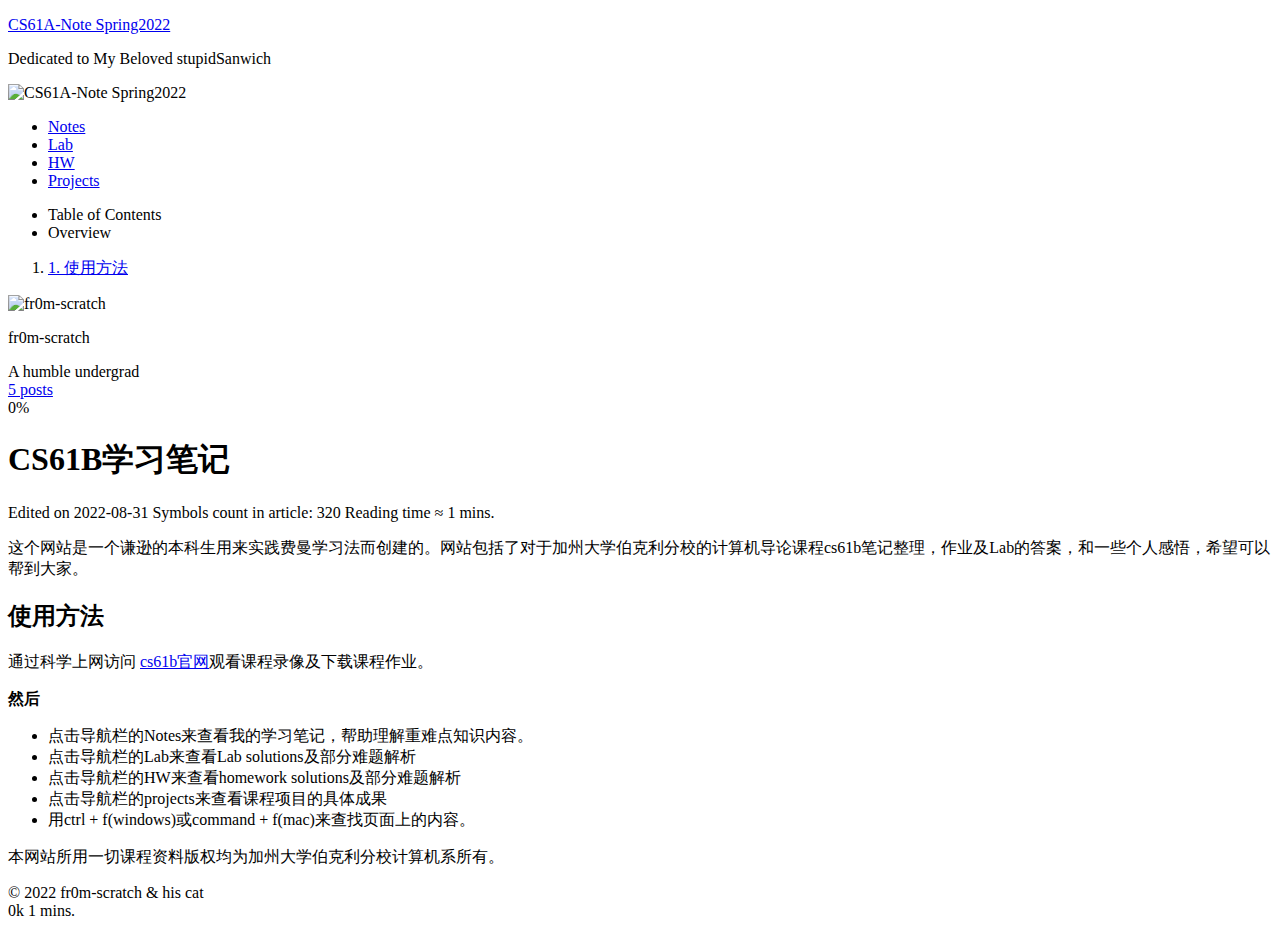
==== index.html @ 0cf13684 "Site updated: 2022-08-31 23:38:10" ====
<!DOCTYPE html>
<html lang="en">
<head>
  <meta charset="UTF-8">
<meta name="viewport" content="width=device-width">
<meta name="theme-color" content="#222" media="(prefers-color-scheme: light)">
<meta name="theme-color" content="#222" media="(prefers-color-scheme: dark)"><meta name="generator" content="Hexo 6.2.0">

<link rel="preconnect" href="null//null" crossorigin>
<link rel="preconnect" href="https://cdn.jsdelivr.net" crossorigin>
  <link rel="apple-touch-icon" sizes="180x180" href="/CS61A-Note/images/logo.png">
  <link rel="icon" type="image/png" sizes="32x32" href="/CS61A-Note/images/logo.png">
  <link rel="icon" type="image/png" sizes="16x16" href="/CS61A-Note/images/logo.png">
  <link rel="mask-icon" href="/CS61A-Note/images/logo.png" color="#222">

<link rel="stylesheet" href="/CS61A-Note/css/main.css">



<link rel="stylesheet" href="https://cdn.jsdelivr.net/npm/@fortawesome/fontawesome-free@6.1.1/css/all.min.css" integrity="sha256-DfWjNxDkM94fVBWx1H5BMMp0Zq7luBlV8QRcSES7s+0=" crossorigin="anonymous">
  <link rel="stylesheet" href="https://cdn.jsdelivr.net/npm/animate.css@3.1.1/animate.min.css" integrity="sha256-PR7ttpcvz8qrF57fur/yAx1qXMFJeJFiA6pSzWi0OIE=" crossorigin="anonymous">

<script class="next-config" data-name="main" type="application/json">{"hostname":"fr0m-scratch.github.io","root":"/CS61A-Note/","images":"/CS61A-Note/images","scheme":"Gemini","darkmode":true,"version":"8.11.1","exturl":false,"sidebar":{"position":"left","display":"always","padding":18,"offset":12},"copycode":true,"bookmark":{"enable":false,"color":"#222","save":"auto"},"mediumzoom":false,"lazyload":false,"pangu":false,"comments":{"style":"tabs","active":null,"storage":true,"lazyload":false,"nav":null},"stickytabs":false,"motion":{"enable":true,"async":false,"transition":{"post_block":"fadeIn","post_header":"fadeInDown","post_body":"fadeInDown","coll_header":"fadeInLeft","sidebar":"fadeInUp"}},"prism":false,"i18n":{"placeholder":"Searching...","empty":"We didn't find any results for the search: ${query}","hits_time":"${hits} results found in ${time} ms","hits":"${hits} results found"}}</script><script src="/CS61A-Note/js/config.js"></script>

    <meta name="description" content="这个网站是一个谦逊的本科生用来实践费曼学习法而创建的。网站包括了对于加州大学伯克利分校的计算机导论课程cs61b笔记整理，作业及Lab的答案，和一些个人感悟，希望可以帮到大家。     使用方法 通过科学上网访问 cs61b官网观看课程录像及下载课程作业。 然后  点击导航栏的Notes来查看我的学习笔记，帮助理解重难点知识内容。 点击导航栏的Lab来查看Lab solutions及部分难题解析">
<meta property="og:type" content="article">
<meta property="og:title" content="CS61B学习笔记">
<meta property="og:url" content="https://fr0m-scratch.github.io/CS61A-Note/index.html">
<meta property="og:site_name" content="CS61A-Note Spring2022">
<meta property="og:description" content="这个网站是一个谦逊的本科生用来实践费曼学习法而创建的。网站包括了对于加州大学伯克利分校的计算机导论课程cs61b笔记整理，作业及Lab的答案，和一些个人感悟，希望可以帮到大家。     使用方法 通过科学上网访问 cs61b官网观看课程录像及下载课程作业。 然后  点击导航栏的Notes来查看我的学习笔记，帮助理解重难点知识内容。 点击导航栏的Lab来查看Lab solutions及部分难题解析">
<meta property="og:locale" content="en_US">
<meta property="article:published_time" content="2022-08-26T23:30:26.000Z">
<meta property="article:modified_time" content="2022-09-01T03:37:55.526Z">
<meta property="article:author" content="fr0m-scratch">
<meta name="twitter:card" content="summary">


<link rel="canonical" href="https://fr0m-scratch.github.io/CS61A-Note/">



<script class="next-config" data-name="page" type="application/json">{"sidebar":"","isHome":false,"isPost":true,"lang":"en","comments":true,"permalink":"https://fr0m-scratch.github.io/CS61A-Note/index.html","path":"/index.html","title":"CS61B学习笔记"}</script>

<script class="next-config" data-name="calendar" type="application/json">""</script>
<title>CS61B学习笔记 | CS61A-Note Spring2022</title>
  





  <noscript>
    <link rel="stylesheet" href="/CS61A-Note/css/noscript.css">
  </noscript>
</head>

<body itemscope itemtype="http://schema.org/WebPage" class="use-motion">
  <div class="headband"></div>

  <main class="main">
    <header class="header" itemscope itemtype="http://schema.org/WPHeader">
      <div class="header-inner"><div class="site-brand-container">
  <div class="site-nav-toggle">
    <div class="toggle" aria-label="Toggle navigation bar" role="button">
        <span class="toggle-line"></span>
        <span class="toggle-line"></span>
        <span class="toggle-line"></span>
    </div>
  </div>

  <div class="site-meta">

    <a href="/CS61A-Note/" class="brand" rel="start">
      <i class="logo-line"></i>
      <p class="site-title">CS61A-Note Spring2022</p>
      <i class="logo-line"></i>
    </a>
      <p class="site-subtitle" itemprop="description">Dedicated to My Beloved stupidSanwich</p>
      <img class="custom-logo-image" src="/CS61A-Note/images/logo.png" alt="CS61A-Note Spring2022">
  </div>

  <div class="site-nav-right">
    <div class="toggle popup-trigger">
    </div>
  </div>
</div>



<nav class="site-nav">
  <ul class="main-menu menu"><li class="menu-item menu-item-notes"><a href="/CS61A-Note/2022/05/12/Notes/" rel="section">Notes</a></li><li class="menu-item menu-item-lab"><a href="/CS61A-Note/2022/05/13/Lab/" rel="section">Lab</a></li><li class="menu-item menu-item-hw"><a href="/CS61A-Note/2022/05/13/HW/" rel="section">HW</a></li><li class="menu-item menu-item-projects"><a href="/CS61A-Note/2022/05/13/Projects/" rel="section">Projects</a></li>
  </ul>
</nav>




</div>
        
  
  <div class="toggle sidebar-toggle" role="button">
    <span class="toggle-line"></span>
    <span class="toggle-line"></span>
    <span class="toggle-line"></span>
  </div>

  <aside class="sidebar">

    <div class="sidebar-inner sidebar-nav-active sidebar-toc-active">
      <ul class="sidebar-nav">
        <li class="sidebar-nav-toc">
          Table of Contents
        </li>
        <li class="sidebar-nav-overview">
          Overview
        </li>
      </ul>

      <div class="sidebar-panel-container">
        <!--noindex-->
        <div class="post-toc-wrap sidebar-panel">
            <div class="post-toc animated"><ol class="nav"><li class="nav-item nav-level-2"><a class="nav-link" href="#%E4%BD%BF%E7%94%A8%E6%96%B9%E6%B3%95"><span class="nav-number">1.</span> <span class="nav-text">使用方法</span></a></li></ol></div>
        </div>
        <!--/noindex-->

        <div class="site-overview-wrap sidebar-panel">
          <div class="site-author site-overview-item animated" itemprop="author" itemscope itemtype="http://schema.org/Person">
    <img class="site-author-image" itemprop="image" alt="fr0m-scratch"
      src="/CS61A-Note/images/Avatar.jpeg">
  <p class="site-author-name" itemprop="name">fr0m-scratch</p>
  <div class="site-description" itemprop="description">A humble undergrad</div>
</div>
<div class="site-state-wrap site-overview-item animated">
  <nav class="site-state">
      <div class="site-state-item site-state-posts">
        <a href="/CS61A-Note/archives/">
          <span class="site-state-item-count">5</span>
          <span class="site-state-item-name">posts</span>
        </a>
      </div>
  </nav>
</div>
  <div class="links-of-author site-overview-item animated">
      <span class="links-of-author-item">
        <a href="https://github.com/fr0m-scratch" title="GitHub → https:&#x2F;&#x2F;github.com&#x2F;fr0m-scratch" rel="noopener" target="_blank"><i class="fab fa-github fa-fw"></i></a>
      </span>
      <span class="links-of-author-item">
        <a href="mailto:jamaltheodds@gmail.com" title="E-Mail → mailto:jamaltheodds@gmail.com" rel="noopener" target="_blank"><i class="fa fa-envelope fa-fw"></i></a>
      </span>
      <span class="links-of-author-item">
        <a href="https://www.youtube.com/channel/UCAyb8jNR575xu42rUIwXslg" title="YouTube → https:&#x2F;&#x2F;www.youtube.com&#x2F;channel&#x2F;UCAyb8jNR575xu42rUIwXslg" rel="noopener" target="_blank"><i class="fab fa-youtube fa-fw"></i></a>
      </span>
      <span class="links-of-author-item">
        <a href="https://www.instagram.com/jamaltheodds/" title="Instagram → https:&#x2F;&#x2F;www.instagram.com&#x2F;jamaltheodds&#x2F;" rel="noopener" target="_blank"><i class="fab fa-instagram fa-fw"></i></a>
      </span>
  </div>



        </div>
      </div>
    </div>
  </aside>
  <div class="sidebar-dimmer"></div>


    </header>

    
  <div class="back-to-top" role="button" aria-label="Back to top">
    <i class="fa fa-arrow-up"></i>
    <span>0%</span>
  </div>
  <div class="reading-progress-bar"></div>

<noscript>
  <div class="noscript-warning">Theme NexT works best with JavaScript enabled</div>
</noscript>


    <div class="main-inner post posts-expand">


  


<div class="post-block">
  
  

  <article itemscope itemtype="http://schema.org/Article" class="post-content" lang="en">
    <link itemprop="mainEntityOfPage" href="https://fr0m-scratch.github.io/CS61A-Note/index.html">

    <span hidden itemprop="author" itemscope itemtype="http://schema.org/Person">
      <meta itemprop="image" content="/CS61A-Note/images/Avatar.jpeg">
      <meta itemprop="name" content="fr0m-scratch">
    </span>

    <span hidden itemprop="publisher" itemscope itemtype="http://schema.org/Organization">
      <meta itemprop="name" content="CS61A-Note Spring2022">
      <meta itemprop="description" content="A humble undergrad">
    </span>

    <span hidden itemprop="post" itemscope itemtype="http://schema.org/CreativeWork">
      <meta itemprop="name" content="CS61B学习笔记 | CS61A-Note Spring2022">
      <meta itemprop="description" content="">
    </span>
      <header class="post-header">
        <h1 class="post-title" itemprop="name headline">
          CS61B学习笔记
        </h1>

        <div class="post-meta-container">
          <div class="post-meta">
    <span class="post-meta-item">
      <span class="post-meta-item-icon">
        <i class="far fa-calendar-check"></i>
      </span>
      <span class="post-meta-item-text">Edited on</span>
      <time title="Modified: 2022-08-31 23:37:55" itemprop="dateModified" datetime="2022-08-31T23:37:55-04:00">2022-08-31</time>
    </span>

  
    <span class="post-meta-break"></span>
    <span class="post-meta-item" title="Symbols count in article">
      <span class="post-meta-item-icon">
        <i class="far fa-file-word"></i>
      </span>
      <span class="post-meta-item-text">Symbols count in article: </span>
      <span>320</span>
    </span>
    <span class="post-meta-item" title="Reading time">
      <span class="post-meta-item-icon">
        <i class="far fa-clock"></i>
      </span>
      <span class="post-meta-item-text">Reading time &asymp;</span>
      <span>1 mins.</span>
    </span>
</div>

        </div>
      </header>

    
    
    
    <div class="post-body" itemprop="articleBody">
        <p>这个网站是一个谦逊的本科生用来实践费曼学习法而创建的。网站包括了对于加州大学伯克利分校的计算机导论课程cs61b笔记整理，作业及Lab的答案，和一些个人感悟，希望可以帮到大家。

<br>
 
<h2 id="使用方法"><a href="#使用方法" class="headerlink" title="使用方法"></a>使用方法</h2><p> 通过科学上网访问 <a target="_blank" rel="noopener" href="https://cs61b.org/">cs61b官网</a>观看课程录像及下载课程作业。</p>
<p><strong>然后</strong></p>
<ul>
<li>点击导航栏的Notes来查看我的学习笔记，帮助理解重难点知识内容。</li>
<li>点击导航栏的Lab来查看Lab solutions及部分难题解析</li>
<li>点击导航栏的HW来查看homework solutions及部分难题解析</li>
<li>点击导航栏的projects来查看课程项目的具体成果</li>
<li>用ctrl + f(windows)或command + f(mac)来查找页面上的内容。</li>
</ul>
<p>本网站所用一切课程资料版权均为加州大学伯克利分校计算机系所有。</p>

    </div>

    
    
    

    <footer class="post-footer">

        

    </footer>
  </article>
</div>






</div>
  </main>

  <footer class="footer">
    <div class="footer-inner">


<div class="copyright">
  &copy; 
  <span itemprop="copyrightYear">2022</span>
  <span class="with-love">
    <i class="fa fa-basketball"></i>
  </span>
  <span class="author" itemprop="copyrightHolder">fr0m-scratch & his cat</span>
</div>
<div class="wordcount">
  <span class="post-meta-item">
    <span class="post-meta-item-icon">
      <i class="fa fa-chart-line"></i>
    </span>
    <span title="Symbols count total">0k</span>
  </span>
  <span class="post-meta-item">
    <span class="post-meta-item-icon">
      <i class="fa fa-coffee"></i>
    </span>
    <span title="Reading time total">1 mins.</span>
  </span>
</div>

    </div>
  </footer>

  
  <script src="https://cdn.jsdelivr.net/npm/animejs@3.2.1/lib/anime.min.js" integrity="sha256-XL2inqUJaslATFnHdJOi9GfQ60on8Wx1C2H8DYiN1xY=" crossorigin="anonymous"></script>
<script src="/CS61A-Note/js/comments.js"></script><script src="/CS61A-Note/js/utils.js"></script><script src="/CS61A-Note/js/motion.js"></script><script src="/CS61A-Note/js/next-boot.js"></script>

  





  





</body>
</html>
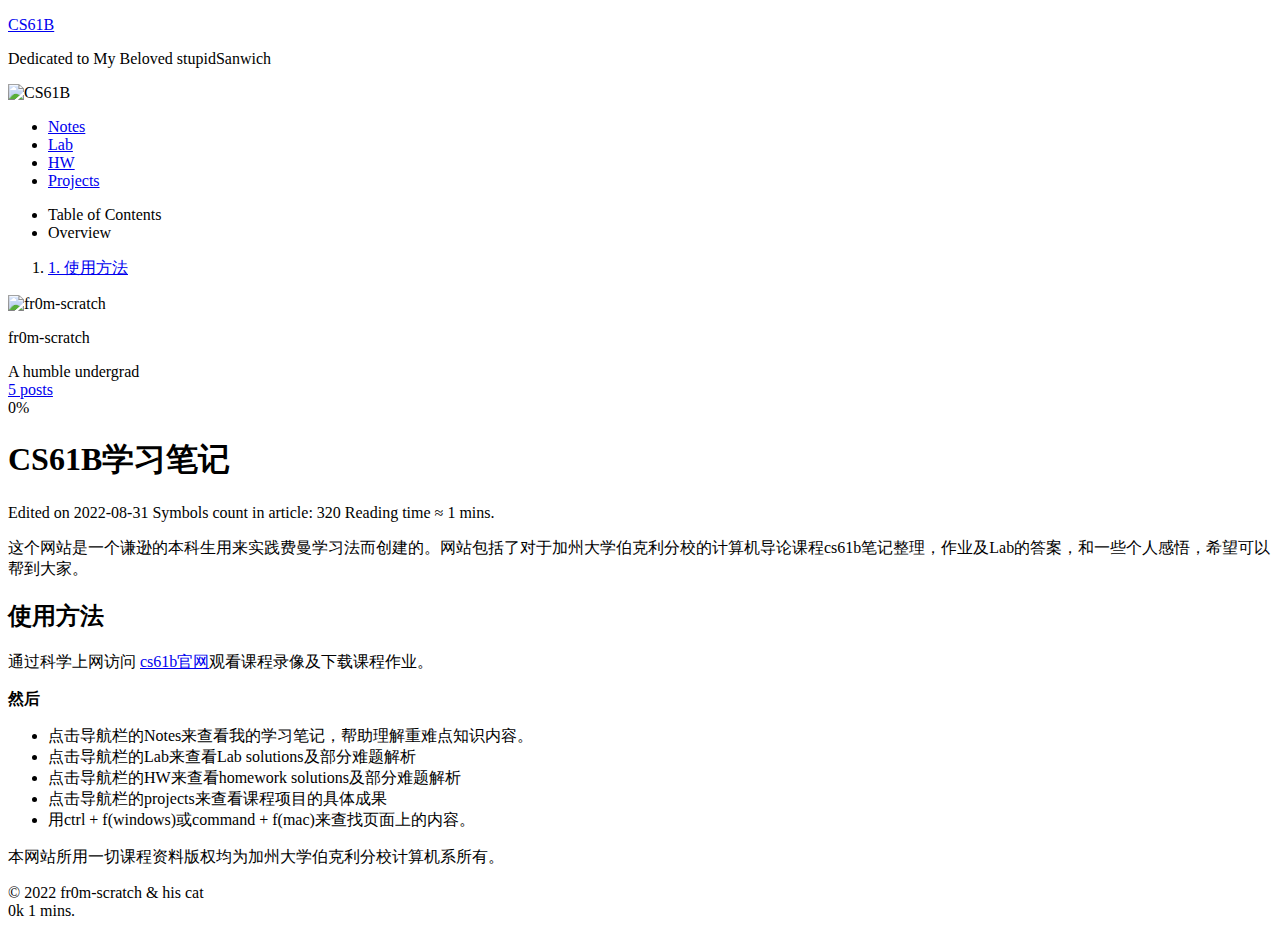
==== commit e28da44b: "Site updated: 2022-08-31 23:48:28" ====
--- a/index.html
+++ b/index.html
@@ -8,25 +8,25 @@
 
 <link rel="preconnect" href="null//null" crossorigin>
 <link rel="preconnect" href="https://cdn.jsdelivr.net" crossorigin>
-  <link rel="apple-touch-icon" sizes="180x180" href="/CS61A-Note/images/logo.png">
-  <link rel="icon" type="image/png" sizes="32x32" href="/CS61A-Note/images/logo.png">
-  <link rel="icon" type="image/png" sizes="16x16" href="/CS61A-Note/images/logo.png">
-  <link rel="mask-icon" href="/CS61A-Note/images/logo.png" color="#222">
-
-<link rel="stylesheet" href="/CS61A-Note/css/main.css">
+  <link rel="apple-touch-icon" sizes="180x180" href="/CS61B-Note/images/logo.png">
+  <link rel="icon" type="image/png" sizes="32x32" href="/CS61B-Note/images/logo.png">
+  <link rel="icon" type="image/png" sizes="16x16" href="/CS61B-Note/images/logo.png">
+  <link rel="mask-icon" href="/CS61B-Note/images/logo.png" color="#222">
+
+<link rel="stylesheet" href="/CS61B-Note/css/main.css">
 
 
 
 <link rel="stylesheet" href="https://cdn.jsdelivr.net/npm/@fortawesome/fontawesome-free@6.1.1/css/all.min.css" integrity="sha256-DfWjNxDkM94fVBWx1H5BMMp0Zq7luBlV8QRcSES7s+0=" crossorigin="anonymous">
   <link rel="stylesheet" href="https://cdn.jsdelivr.net/npm/animate.css@3.1.1/animate.min.css" integrity="sha256-PR7ttpcvz8qrF57fur/yAx1qXMFJeJFiA6pSzWi0OIE=" crossorigin="anonymous">
 
-<script class="next-config" data-name="main" type="application/json">{"hostname":"fr0m-scratch.github.io","root":"/CS61A-Note/","images":"/CS61A-Note/images","scheme":"Gemini","darkmode":true,"version":"8.11.1","exturl":false,"sidebar":{"position":"left","display":"always","padding":18,"offset":12},"copycode":true,"bookmark":{"enable":false,"color":"#222","save":"auto"},"mediumzoom":false,"lazyload":false,"pangu":false,"comments":{"style":"tabs","active":null,"storage":true,"lazyload":false,"nav":null},"stickytabs":false,"motion":{"enable":true,"async":false,"transition":{"post_block":"fadeIn","post_header":"fadeInDown","post_body":"fadeInDown","coll_header":"fadeInLeft","sidebar":"fadeInUp"}},"prism":false,"i18n":{"placeholder":"Searching...","empty":"We didn't find any results for the search: ${query}","hits_time":"${hits} results found in ${time} ms","hits":"${hits} results found"}}</script><script src="/CS61A-Note/js/config.js"></script>
+<script class="next-config" data-name="main" type="application/json">{"hostname":"fr0m-scratch.github.io","root":"/CS61B-Note/","images":"/CS61B-Note/images","scheme":"Gemini","darkmode":true,"version":"8.11.1","exturl":false,"sidebar":{"position":"left","display":"always","padding":18,"offset":12},"copycode":true,"bookmark":{"enable":false,"color":"#222","save":"auto"},"mediumzoom":false,"lazyload":false,"pangu":false,"comments":{"style":"tabs","active":null,"storage":true,"lazyload":false,"nav":null},"stickytabs":false,"motion":{"enable":true,"async":false,"transition":{"post_block":"fadeIn","post_header":"fadeInDown","post_body":"fadeInDown","coll_header":"fadeInLeft","sidebar":"fadeInUp"}},"prism":false,"i18n":{"placeholder":"Searching...","empty":"We didn't find any results for the search: ${query}","hits_time":"${hits} results found in ${time} ms","hits":"${hits} results found"}}</script><script src="/CS61B-Note/js/config.js"></script>
 
     <meta name="description" content="这个网站是一个谦逊的本科生用来实践费曼学习法而创建的。网站包括了对于加州大学伯克利分校的计算机导论课程cs61b笔记整理，作业及Lab的答案，和一些个人感悟，希望可以帮到大家。     使用方法 通过科学上网访问 cs61b官网观看课程录像及下载课程作业。 然后  点击导航栏的Notes来查看我的学习笔记，帮助理解重难点知识内容。 点击导航栏的Lab来查看Lab solutions及部分难题解析">
 <meta property="og:type" content="article">
 <meta property="og:title" content="CS61B学习笔记">
-<meta property="og:url" content="https://fr0m-scratch.github.io/CS61A-Note/index.html">
-<meta property="og:site_name" content="CS61A-Note Spring2022">
+<meta property="og:url" content="https://fr0m-scratch.github.io/CS61B-Note/index.html">
+<meta property="og:site_name" content="CS61B">
 <meta property="og:description" content="这个网站是一个谦逊的本科生用来实践费曼学习法而创建的。网站包括了对于加州大学伯克利分校的计算机导论课程cs61b笔记整理，作业及Lab的答案，和一些个人感悟，希望可以帮到大家。     使用方法 通过科学上网访问 cs61b官网观看课程录像及下载课程作业。 然后  点击导航栏的Notes来查看我的学习笔记，帮助理解重难点知识内容。 点击导航栏的Lab来查看Lab solutions及部分难题解析">
 <meta property="og:locale" content="en_US">
 <meta property="article:published_time" content="2022-08-26T23:30:26.000Z">
@@ -35,14 +35,14 @@
 <meta name="twitter:card" content="summary">
 
 
-<link rel="canonical" href="https://fr0m-scratch.github.io/CS61A-Note/">
-
-
-
-<script class="next-config" data-name="page" type="application/json">{"sidebar":"","isHome":false,"isPost":true,"lang":"en","comments":true,"permalink":"https://fr0m-scratch.github.io/CS61A-Note/index.html","path":"/index.html","title":"CS61B学习笔记"}</script>
+<link rel="canonical" href="https://fr0m-scratch.github.io/CS61B-Note/">
+
+
+
+<script class="next-config" data-name="page" type="application/json">{"sidebar":"","isHome":false,"isPost":true,"lang":"en","comments":true,"permalink":"https://fr0m-scratch.github.io/CS61B-Note/index.html","path":"/index.html","title":"CS61B学习笔记"}</script>
 
 <script class="next-config" data-name="calendar" type="application/json">""</script>
-<title>CS61B学习笔记 | CS61A-Note Spring2022</title>
+<title>CS61B学习笔记 | CS61B</title>
   
 
 
@@ -50,7 +50,7 @@
 
 
   <noscript>
-    <link rel="stylesheet" href="/CS61A-Note/css/noscript.css">
+    <link rel="stylesheet" href="/CS61B-Note/css/noscript.css">
   </noscript>
 </head>
 
@@ -70,13 +70,13 @@
 
   <div class="site-meta">
 
-    <a href="/CS61A-Note/" class="brand" rel="start">
+    <a href="/CS61B-Note/" class="brand" rel="start">
       <i class="logo-line"></i>
-      <p class="site-title">CS61A-Note Spring2022</p>
+      <p class="site-title">CS61B</p>
       <i class="logo-line"></i>
     </a>
       <p class="site-subtitle" itemprop="description">Dedicated to My Beloved stupidSanwich</p>
-      <img class="custom-logo-image" src="/CS61A-Note/images/logo.png" alt="CS61A-Note Spring2022">
+      <img class="custom-logo-image" src="/CS61B-Note/images/logo.png" alt="CS61B">
   </div>
 
   <div class="site-nav-right">
@@ -88,7 +88,7 @@
 
 
 <nav class="site-nav">
-  <ul class="main-menu menu"><li class="menu-item menu-item-notes"><a href="/CS61A-Note/2022/05/12/Notes/" rel="section">Notes</a></li><li class="menu-item menu-item-lab"><a href="/CS61A-Note/2022/05/13/Lab/" rel="section">Lab</a></li><li class="menu-item menu-item-hw"><a href="/CS61A-Note/2022/05/13/HW/" rel="section">HW</a></li><li class="menu-item menu-item-projects"><a href="/CS61A-Note/2022/05/13/Projects/" rel="section">Projects</a></li>
+  <ul class="main-menu menu"><li class="menu-item menu-item-notes"><a href="/CS61B-Note/2022/05/12/Notes/" rel="section">Notes</a></li><li class="menu-item menu-item-lab"><a href="/CS61B-Note/2022/05/13/Lab/" rel="section">Lab</a></li><li class="menu-item menu-item-hw"><a href="/CS61B-Note/2022/05/13/HW/" rel="section">HW</a></li><li class="menu-item menu-item-projects"><a href="/CS61B-Note/2022/05/13/Projects/" rel="section">Projects</a></li>
   </ul>
 </nav>
 
@@ -126,14 +126,14 @@
         <div class="site-overview-wrap sidebar-panel">
           <div class="site-author site-overview-item animated" itemprop="author" itemscope itemtype="http://schema.org/Person">
     <img class="site-author-image" itemprop="image" alt="fr0m-scratch"
-      src="/CS61A-Note/images/Avatar.jpeg">
+      src="/CS61B-Note/images/Avatar.jpeg">
   <p class="site-author-name" itemprop="name">fr0m-scratch</p>
   <div class="site-description" itemprop="description">A humble undergrad</div>
 </div>
 <div class="site-state-wrap site-overview-item animated">
   <nav class="site-state">
       <div class="site-state-item site-state-posts">
-        <a href="/CS61A-Note/archives/">
+        <a href="/CS61B-Note/archives/">
           <span class="site-state-item-count">5</span>
           <span class="site-state-item-name">posts</span>
         </a>
@@ -189,20 +189,20 @@
   
 
   <article itemscope itemtype="http://schema.org/Article" class="post-content" lang="en">
-    <link itemprop="mainEntityOfPage" href="https://fr0m-scratch.github.io/CS61A-Note/index.html">
+    <link itemprop="mainEntityOfPage" href="https://fr0m-scratch.github.io/CS61B-Note/index.html">
 
     <span hidden itemprop="author" itemscope itemtype="http://schema.org/Person">
-      <meta itemprop="image" content="/CS61A-Note/images/Avatar.jpeg">
+      <meta itemprop="image" content="/CS61B-Note/images/Avatar.jpeg">
       <meta itemprop="name" content="fr0m-scratch">
     </span>
 
     <span hidden itemprop="publisher" itemscope itemtype="http://schema.org/Organization">
-      <meta itemprop="name" content="CS61A-Note Spring2022">
+      <meta itemprop="name" content="CS61B">
       <meta itemprop="description" content="A humble undergrad">
     </span>
 
     <span hidden itemprop="post" itemscope itemtype="http://schema.org/CreativeWork">
-      <meta itemprop="name" content="CS61B学习笔记 | CS61A-Note Spring2022">
+      <meta itemprop="name" content="CS61B学习笔记 | CS61B">
       <meta itemprop="description" content="">
     </span>
       <header class="post-header">
@@ -314,7 +314,7 @@
 
   
   <script src="https://cdn.jsdelivr.net/npm/animejs@3.2.1/lib/anime.min.js" integrity="sha256-XL2inqUJaslATFnHdJOi9GfQ60on8Wx1C2H8DYiN1xY=" crossorigin="anonymous"></script>
-<script src="/CS61A-Note/js/comments.js"></script><script src="/CS61A-Note/js/utils.js"></script><script src="/CS61A-Note/js/motion.js"></script><script src="/CS61A-Note/js/next-boot.js"></script>
+<script src="/CS61B-Note/js/comments.js"></script><script src="/CS61B-Note/js/utils.js"></script><script src="/CS61B-Note/js/motion.js"></script><script src="/CS61B-Note/js/next-boot.js"></script>
 
   
 
